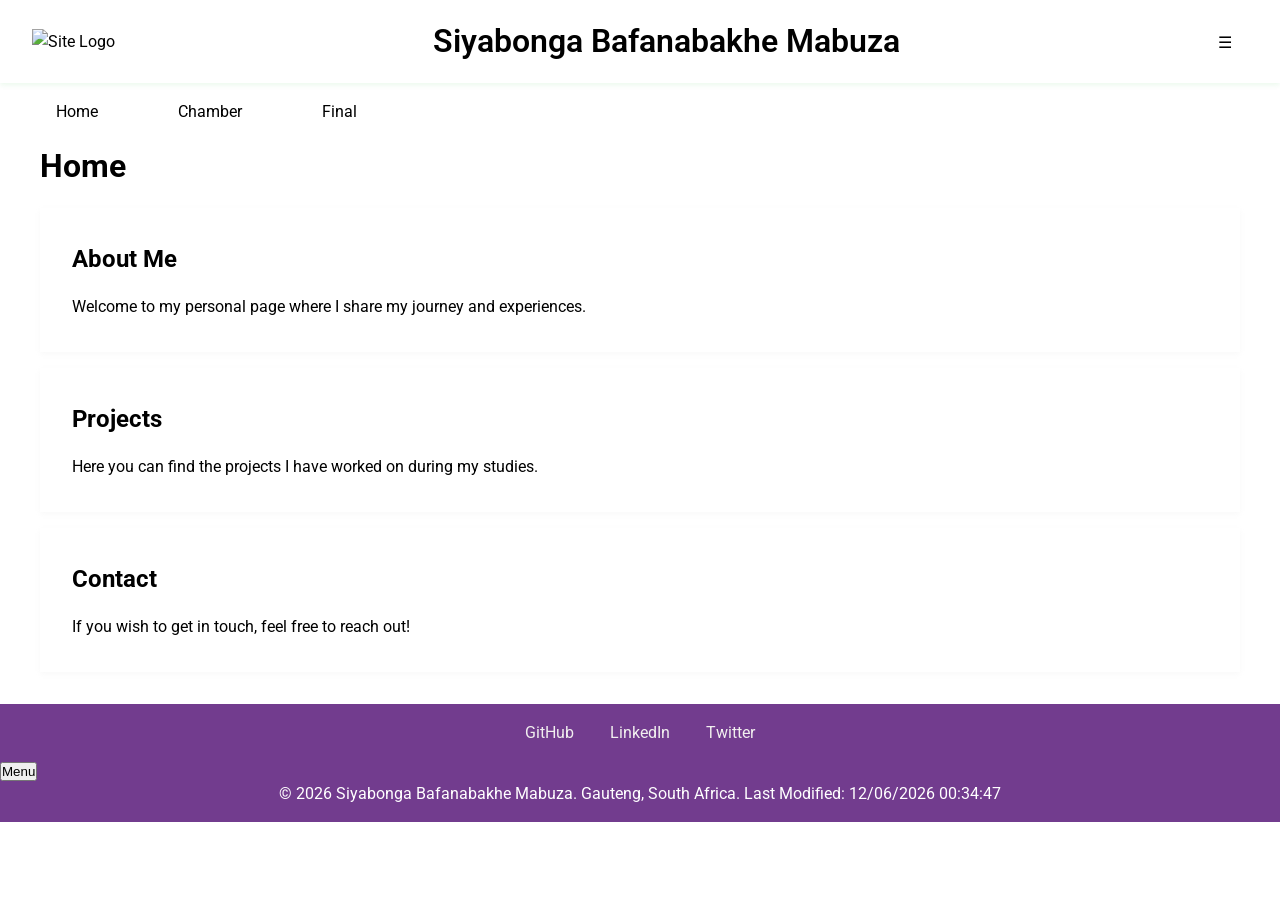
==== index.html @ 42a16f78 "changes" ====
<!DOCTYPE html>
<html lang="en">
<head>
    <meta charset="UTF-8">
    <meta name="viewport" content="width=device-width, initial-scale=1.0">
    <meta name="description" content="This is the personal website of Siyabonga Bafanabakhe Mabuza showcasing projects and experiences.">
    <meta name="author" content="Siyabonga Bafanabakhe Mabuza">
    <title>Home - Siyabonga Bafanabakhe Mabuza</title>
    <link rel="preconnect" href="https://fonts.googleapis.com">
    <link rel="preconnect" href="https://fonts.gstatic.com" crossorigin>
    <link rel="stylesheet" href="https://fonts.googleapis.com/css2?family=Roboto:wght@400;700&display=swap">
    <link rel="stylesheet" href="styles/small.css">
    <link rel="stylesheet" href="styles/larger.css">
    <script src="scripts/small.js" defer></script>
    <script src="scripts/larger.js" defer></script>
</head>
<body>
    <header>
    <div class="logo">
        <img src="logo.svg" alt="Site Logo"> 
    </div>
    <span class="name">Siyabonga Bafanabakhe Mabuza</span>
    <div class="hamburger-icon" onclick="toggleMenu()">&#9776;</div> 
</header>
<nav class="navbar">
    <ul>
        <li><a href="#home">Home</a></li>
        <li><a href="https://www.chamberofcommerce.com/">Chamber</a></li> 
        <li><a href="#final">Final</a></li>
    </ul>
</nav>
    <main>
    <h1>Home</h1>
    
    <section id="about">
        <h2>About Me</h2>
        <p>Welcome to my personal page where I share my journey and experiences.</p>
    </section>
    
    <section id="projects">
        <h2>Projects</h2>
        <p>Here you can find the projects I have worked on during my studies.</p>
    </section>
    
    <section id="contact">
        <h2>Contact</h2>
        <p>If you wish to get in touch, feel free to reach out!</p>
    </section>
</main>
    <footer>
    <div class="social-links">
        <a href="https://https://github.com/siyabongamabuza25469/wdd231" target="_blank" rel="noopener">GitHub</a>  
        <a href="https://www.linkedin.com/in/yourprofile/" target="_blank" rel="noopener">LinkedIn</a>  
        <a href="https://twitter.com/yourusername" target="_blank" rel="noopener">Twitter</a>
        </div>
        
        <div class="footer-content">    
            <div class="container">        
            <nav class="navbar" id="footerNav">           
            <!-- Navigation links can be added here -->
            </nav>        
            <nav class="navbar">            
            <button id="menu-toggle-btn" aria-label="Toggle Menu">Menu</button>            
            <!-- Your menu items can be added here -->        
            </nav>        
            <p>&copy; <span id="currentyear"></span> Siyabonga Bafanabakhe Mabuza. Gauteng, South Africa.             
            <span id="lastmodified"></span>        
            </p>    
            </div>
        </div>
    </footer>
    </body>
</html>
---- styles/small.css ----
root {
  /* Updated primary color for better contrast */
  --primary-color: #005eb8; 
  --white: #ffffff;
  --nav-text-color: #f0f0f0; /* Changed to a lighter gray for better contrast */
  --navbar-background-color: #004d40; /* A darker green for better contrast */
}

* {
    margin: 0;
    padding: 0;
    box-sizing: border-box;
}

body { 
    font-family: 'Segoe UI', Roboto, Arial, sans-serif; 
    line-height: 1.6; 
    color: var(--navbar-background-color); /* Black text */
    background-color:var(--white);
    padding: var(--container-padding); 
    -webkit-font-smoothing: antialiased; 
}

header { display: flex; 
    align-items: center; 
    justify-content: space-between; 
    padding: 1rem 2rem; 
    background-color: var(--white); 
    color:var(--primary-color);
    box-shadow: 0 2px 5px rgba(61, 196, 81, 0.1); 
}

.logo img {
  max-width: 150px;
  height: auto;
  display: block;
}

.name { 
    font-size: clamp(1.2rem, 2vw, 1.8rem); 
    font-weight: 600;
}

 .hamburger-icon { 
    display: flex; 
    flex-direction: column; 
    justify-content: space-around; 
    width: 30px; 
    height: 24px; 
    background: transparent; 
    border: none; 
    cursor: pointer; 
    z-index: 10; 
}

.hamburger-icon span { 
    width: 100%; height: 3px; 
    background-color: var(--white); 
    border-radius: 10px; 
    transition: all var(--transition-speed) ease-in-out;
}

.menu-icon {
    font-size: 2rem;
    cursor: pointer;
}

nav.navbar { 
    background-color: var(--navbar-background-color) !important; /* Use the updated dark green */ 
}

.navbar.active { 
    display: block;
}

.navbar ul { 
    list-style: none; 
    padding: 1rem; 
}

.navbar li { 
    margin: 0.5rem 0;
}

.navbar a { 
    color: var(--nav-text-color); /* Use the updated nav text color */ 
    text-decoration: none; 
    padding: 0.5rem; 
}

main {
    margin-top: 2rem;
}

section { 
    background: white; 
    padding: 1rem; 
    margin-bottom: 1rem; 
    box-shadow: 0 2px 5px rgba(199, 194, 194, 0.1); 
}

h1, h2 { 
    margin-bottom: 
    1rem; 
}

footer { 
    text-align: center; 
    margin-top: 2rem; 
    background-color: #723c8e; 
    color: white; 
    padding: 1rem 0;  
}

.social-links { 
    margin-bottom: 1rem; 
}

.social-links a { 
    margin: 0 1rem; 
    color: rgb(241, 239, 239); 
    text-decoration: none; 
}

@media (max-width: 768px) { 
    .navbar ul { padding: 0; } 
}

#currentYear { 
    font-weight: bold; /* Bold year in footer */ 
}
---- styles/larger.css ----
/* Media Queries for larger screens */
@media (min-width: 769px) {
    header {
        justify-content: space-between;
    }

    .navbar { 
        display: flex; 
    }

    .navbar ul {
    display: flex; /* Use flex for horizontal layout */
}

.navbar li { 
    margin: 0 2rem; 
}

main {
    max-width: 1200px; 
    margin: auto; /* Center main content */
}

section { 
    padding: 2rem; 
}

.logo img {
    max-width: 200px; /* Larger logo for bigger screens */
}

.name { font-size: 2rem;  
} }
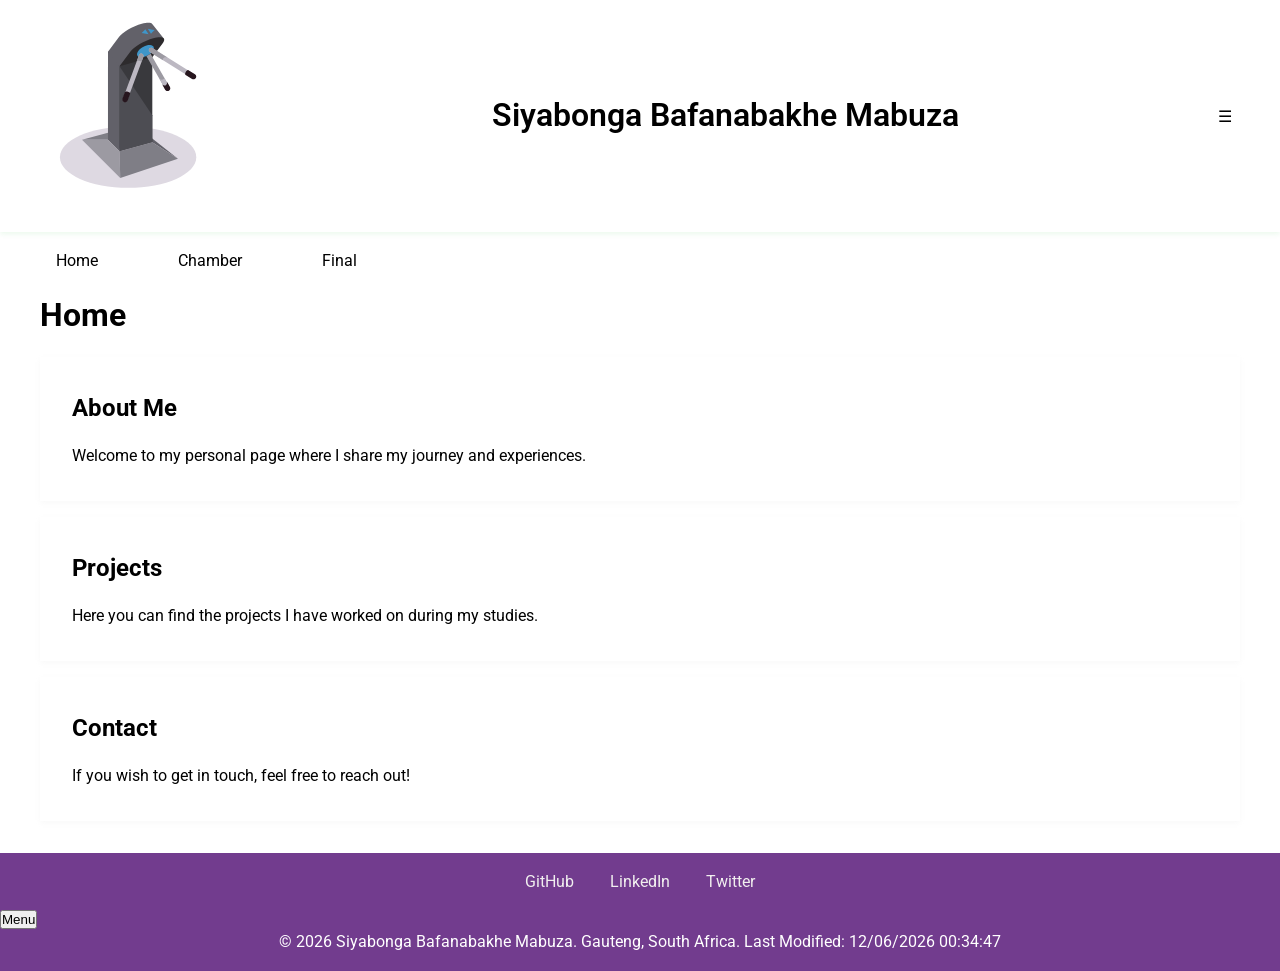
==== commit 781895a9: "changes" ====
--- a/index.html
+++ b/index.html
@@ -17,7 +17,7 @@
 <body>
     <header>
     <div class="logo">
-        <img src="logo.svg" alt="Site Logo"> 
+        <img src="images/turnstile-device.svg" alt="Site Logo"> 
     </div>
     <span class="name">Siyabonga Bafanabakhe Mabuza</span>
     <div class="hamburger-icon" onclick="toggleMenu()">&#9776;</div> 
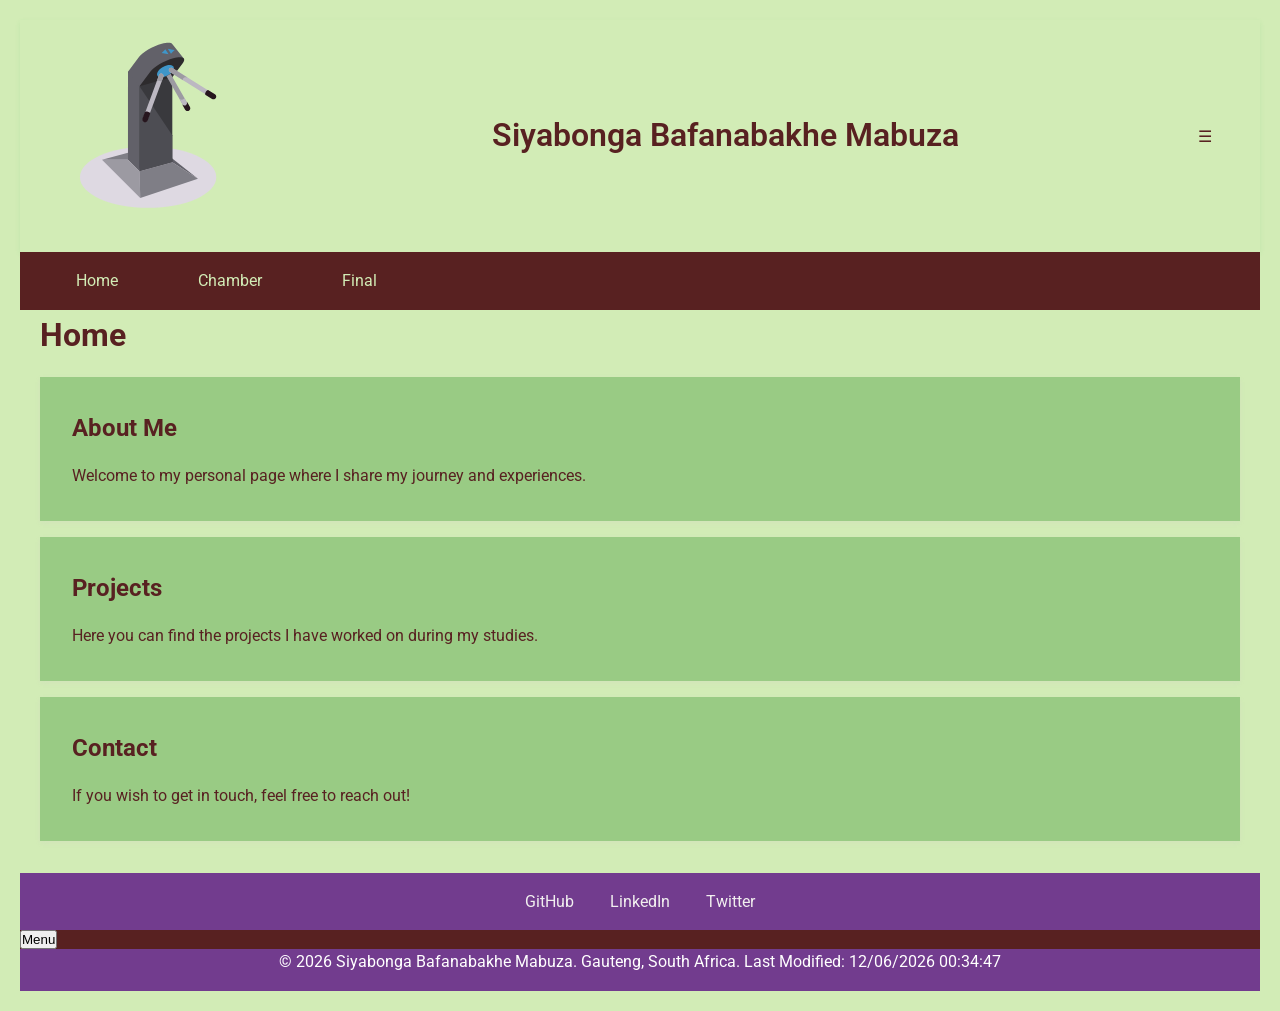
==== commit 93a68f83: "changes" ====
--- a/index.html
+++ b/index.html
@@ -49,7 +49,7 @@
 </main>
     <footer>
     <div class="social-links">
-        <a href="https://https://github.com/siyabongamabuza25469/wdd231" target="_blank" rel="noopener">GitHub</a>  
+        <a href="https://https://github.com/https://siyabongamabuza25469.github.io/wdd231/" target="_blank" rel="noopener">GitHub</a>  
         <a href="https://www.linkedin.com/in/yourprofile/" target="_blank" rel="noopener">LinkedIn</a>  
         <a href="https://twitter.com/yourusername" target="_blank" rel="noopener">Twitter</a>
         </div>
--- a/styles/small.css
+++ b/styles/small.css
@@ -1,9 +1,7 @@
-root {
-  /* Updated primary color for better contrast */
-  --primary-color: #005eb8; 
-  --white: #ffffff;
-  --nav-text-color: #f0f0f0; /* Changed to a lighter gray for better contrast */
-  --navbar-background-color: #004d40; /* A darker green for better contrast */
+:root {
+    --navbar-background-color: #d2ecb6; 
+    --white: #582121;                  
+    --container-padding: 20px;         
 }
 
 * {
@@ -15,8 +13,8 @@
 body { 
     font-family: 'Segoe UI', Roboto, Arial, sans-serif; 
     line-height: 1.6; 
-    color: var(--navbar-background-color); /* Black text */
-    background-color:var(--white);
+    color: var(--white); 
+    background-color: var(--navbar-background-color); 
     padding: var(--container-padding); 
     -webkit-font-smoothing: antialiased; 
 }
@@ -25,8 +23,8 @@
     align-items: center; 
     justify-content: space-between; 
     padding: 1rem 2rem; 
-    background-color: var(--white); 
-    color:var(--primary-color);
+    background-color: var(--primary-color); 
+    color:var(--white);
     box-shadow: 0 2px 5px rgba(61, 196, 81, 0.1); 
 }
 
@@ -66,7 +64,7 @@
 }
 
 nav.navbar { 
-    background-color: var(--navbar-background-color) !important; /* Use the updated dark green */ 
+    background-color: var(--white) !important; /* Use the updated dark green */ 
 }
 
 .navbar.active { 
@@ -83,7 +81,7 @@
 }
 
 .navbar a { 
-    color: var(--nav-text-color); /* Use the updated nav text color */ 
+    color: var(--navbar-background-color); /* Use the updated nav text color */ 
     text-decoration: none; 
     padding: 0.5rem; 
 }
@@ -93,10 +91,10 @@
 }
 
 section { 
-    background: white; 
+    background: rgb(153, 203, 132); 
     padding: 1rem; 
     margin-bottom: 1rem; 
-    box-shadow: 0 2px 5px rgba(199, 194, 194, 0.1); 
+    box-shadow: 0 2px 5px rgba(202, 155, 226, 0.1); 
 }
 
 h1, h2 { 
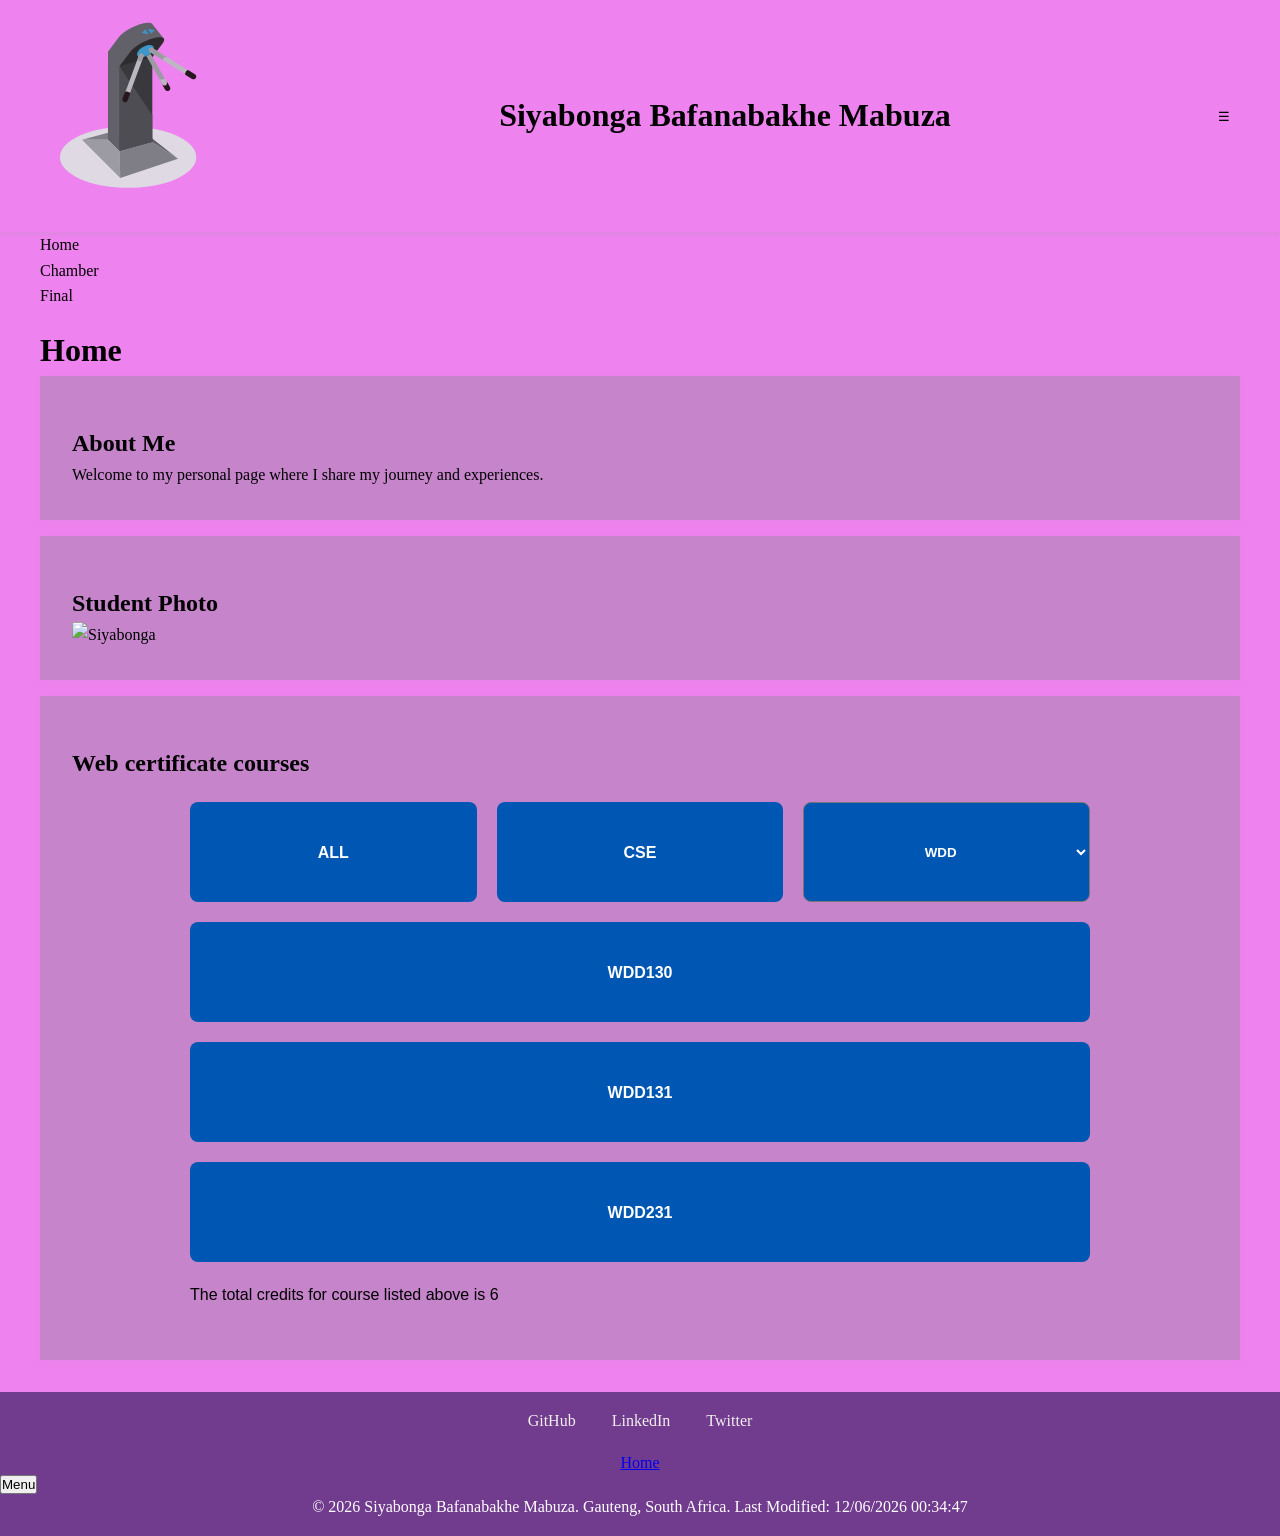
==== commit f5a1ece1: "changes" ====
--- a/index.html
+++ b/index.html
@@ -1,14 +1,21 @@
 <!DOCTYPE html>
-<html lang="en">
+<html lang="en-ZA">
 <head>
     <meta charset="UTF-8">
     <meta name="viewport" content="width=device-width, initial-scale=1.0">
-    <meta name="description" content="This is the personal website of Siyabonga Bafanabakhe Mabuza showcasing projects and experiences.">
+    <meta http-equiv="X-UA-Compatible" content="ie=edge">
+    <meta name="description" content="Professional portfolio of Siyabonga Bafanabakhe Mabuza, showcasing innovative software projects and professional experience.">
     <meta name="author" content="Siyabonga Bafanabakhe Mabuza">
-    <title>Home - Siyabonga Bafanabakhe Mabuza</title>
+    <meta name="robots" content="index, follow">
+    
+    <title>Siyabonga Bafanabakhe Mabuza | Portfolio</title>
+
     <link rel="preconnect" href="https://fonts.googleapis.com">
     <link rel="preconnect" href="https://fonts.gstatic.com" crossorigin>
-    <link rel="stylesheet" href="https://fonts.googleapis.com/css2?family=Roboto:wght@400;700&display=swap">
+    <link rel="dns-prefetch" href="https://fonts.googleapis.com">
+
+    
+    <link href="https://fonts.googleapis.com/css2?family=Roboto:wght@400;700&display=swap" rel="stylesheet">
     <link rel="stylesheet" href="styles/small.css">
     <link rel="stylesheet" href="styles/larger.css">
     <script src="scripts/small.js" defer></script>
@@ -16,12 +23,14 @@
 </head>
 <body>
     <header>
-    <div class="logo">
-        <img src="images/turnstile-device.svg" alt="Site Logo"> 
-    </div>
-    <span class="name">Siyabonga Bafanabakhe Mabuza</span>
-    <div class="hamburger-icon" onclick="toggleMenu()">&#9776;</div> 
-</header>
+        <div class="logo">
+            <img src="images/turnstile-device.svg" alt="Siyabonga Bafanabakhe Mabuza Logo">
+        </div>
+        <span class="name">Siyabonga Bafanabakhe Mabuza</span>
+        <button class="hamburger-icon" id="menu-toggle" aria-label="Toggle navigation">
+            &#9776;
+        </button>
+    </header>
 <nav class="navbar">
     <ul>
         <li><a href="#home">Home</a></li>
@@ -36,15 +45,31 @@
         <h2>About Me</h2>
         <p>Welcome to my personal page where I share my journey and experiences.</p>
     </section>
+
+    <section id="student">
+        <h2>Student Photo</h2>
+        <img src="images/student_profile.svg" alt="Siyabonga">
+    </section>
     
     <section id="projects">
-        <h2>Projects</h2>
-        <p>Here you can find the projects I have worked on during my studies.</p>
-    </section>
-    
-    <section id="contact">
-        <h2>Contact</h2>
-        <p>If you wish to get in touch, feel free to reach out!</p>
+        <h2>Web certificate courses</h2>
+        <div class="my-courses">
+        <a href="https://github.com/siyabongamabuza25469?tab=repositories" class="course-box">ALL</a>
+        <a href="https://github.com/siyabongamabuza25469/cse210siya" class="course-box">CSE</a>
+        <select class="course-box" onchange="if (this.value) window.location.href=this.value;">
+    <option value="" selected disabled>WDD</option>
+    <option value="https://github.com/siyabongamabuza25469/wdd130">WDD130</option>
+    <option value="https://github.com/siyabongamabuza25469/wdd131">WDD131</option>
+    <option value="https://github.com/siyabongamabuza25469/wdd231">WDD231</option>
+</select>
+
+        </div>
+        <div class="course-links">
+        <a href="https://github.com/siyabongamabuza25469/wdd130" class="course-box">WDD130</a>
+        <a href="https://github.com/siyabongamabuza25469/wdd131" class="course-box">WDD131</a>
+        <a href="https://github.com/siyabongamabuza25469/wdd231" class="course-box">WDD231</a>
+        <p>The total credits for course listed above is 6</p>
+        </div>
     </section>
 </main>
     <footer>
@@ -55,19 +80,23 @@
         </div>
         
         <div class="footer-content">    
-            <div class="container">        
-            <nav class="navbar" id="footerNav">           
-            <!-- Navigation links can be added here -->
-            </nav>        
-            <nav class="navbar">            
-            <button id="menu-toggle-btn" aria-label="Toggle Menu">Menu</button>            
-            <!-- Your menu items can be added here -->        
-            </nav>        
-            <p>&copy; <span id="currentyear"></span> Siyabonga Bafanabakhe Mabuza. Gauteng, South Africa.             
-            <span id="lastmodified"></span>        
-            </p>    
-            </div>
-        </div>
+    <div class="container">        
+        
+        <nav aria-label="Breadcrumb" class="breadcrumb">
+            <ol id="breadcrumb-list">
+                <li><a href="/">Home</a></li>
+                
+            </ol>
+        </nav>
+        <nav class="navbar">            
+        <button id="menu-toggle-btn" aria-label="Toggle Menu" aria-expanded="false">Menu</button>                    
+    </nav>        
+    
+    <p>&copy; <span id="currentyear"></span> Siyabonga Bafanabakhe Mabuza. Gauteng, South Africa.             
+        <span id="lastmodified"></span>        
+    </p>    
+    </div>
+    </div>
     </footer>
     </body>
 </html>
--- a/styles/small.css
+++ b/styles/small.css
@@ -1,8 +1,7 @@
 :root {
-    --navbar-background-color: #d2ecb6; 
-    --white: #582121;                  
-    --container-padding: 20px;         
-}
+        --primary-font: 'Roboto', sans-serif;
+        background-color: violet
+    }        
 
 * {
     margin: 0;
@@ -11,7 +10,6 @@
 }
 
 body { 
-    font-family: 'Segoe UI', Roboto, Arial, sans-serif; 
     line-height: 1.6; 
     color: var(--white); 
     background-color: var(--navbar-background-color); 
@@ -64,24 +62,27 @@
 }
 
 nav.navbar { 
-    background-color: var(--white) !important; /* Use the updated dark green */ 
+    background-color: var(--white) !important;
 }
 
 .navbar.active { 
     display: block;
 }
 
-.navbar ul { 
-    list-style: none; 
-    padding: 1rem; 
+.navbar ul {
+    display: flex;
+    flex-direction: column;
+    list-style-type: none; /* Removes bullet points */
+    padding: 0;
+    margin: 0;
 }
 
-.navbar li { 
-    margin: 0.5rem 0;
+.navbar li {
+    margin-bottom: 10px; /* Adds spacing between the vertical items */
 }
 
 .navbar a { 
-    color: var(--navbar-background-color); /* Use the updated nav text color */ 
+    color: var(--navbar-background-color); 
     text-decoration: none; 
     padding: 0.5rem; 
 }
@@ -91,14 +92,48 @@
 }
 
 section { 
-    background: rgb(153, 203, 132); 
+    background: rgb(198, 132, 203); 
     padding: 1rem; 
     margin-bottom: 1rem; 
     box-shadow: 0 2px 5px rgba(202, 155, 226, 0.1); 
 }
 
+.my-courses {
+            display: grid;
+            grid-template-columns: repeat(3, 1fr);
+            gap: 20px;
+            max-width: 900px;
+            margin: 20px auto;
+            font-family: Arial, sans-serif;
+        }
+
+        .course-links {
+            display: grid;
+            grid-template-columns: auto;
+            gap: 20px;
+            max-width: 900px;
+            margin: 20px auto;
+            font-family: Arial, sans-serif;
+        }
+        .course-box {
+            display: flex;
+            align-items: center;
+            justify-content: center;
+            height: 100px;
+            background-color: #0056b3;
+            color: white;
+            text-decoration: none;
+            font-weight: bold;
+            border-radius: 8px;
+            transition: background-color 0.3s ease;
+            text-align: center;
+        }
+        .course-box:hover {
+            background-color: #003d80;
+        }
+
 h1, h2 { 
-    margin-bottom: 
+    margin-top: 
     1rem; 
 }
 
@@ -106,7 +141,8 @@
     text-align: center; 
     margin-top: 2rem; 
     background-color: #723c8e; 
-    color: white; 
+    color: white;
+    list-style-type: none; 
     padding: 1rem 0;  
 }
 
@@ -125,6 +161,6 @@
 }
 
 #currentYear { 
-    font-weight: bold; /* Bold year in footer */ 
+    font-weight: bold; 
 }
 
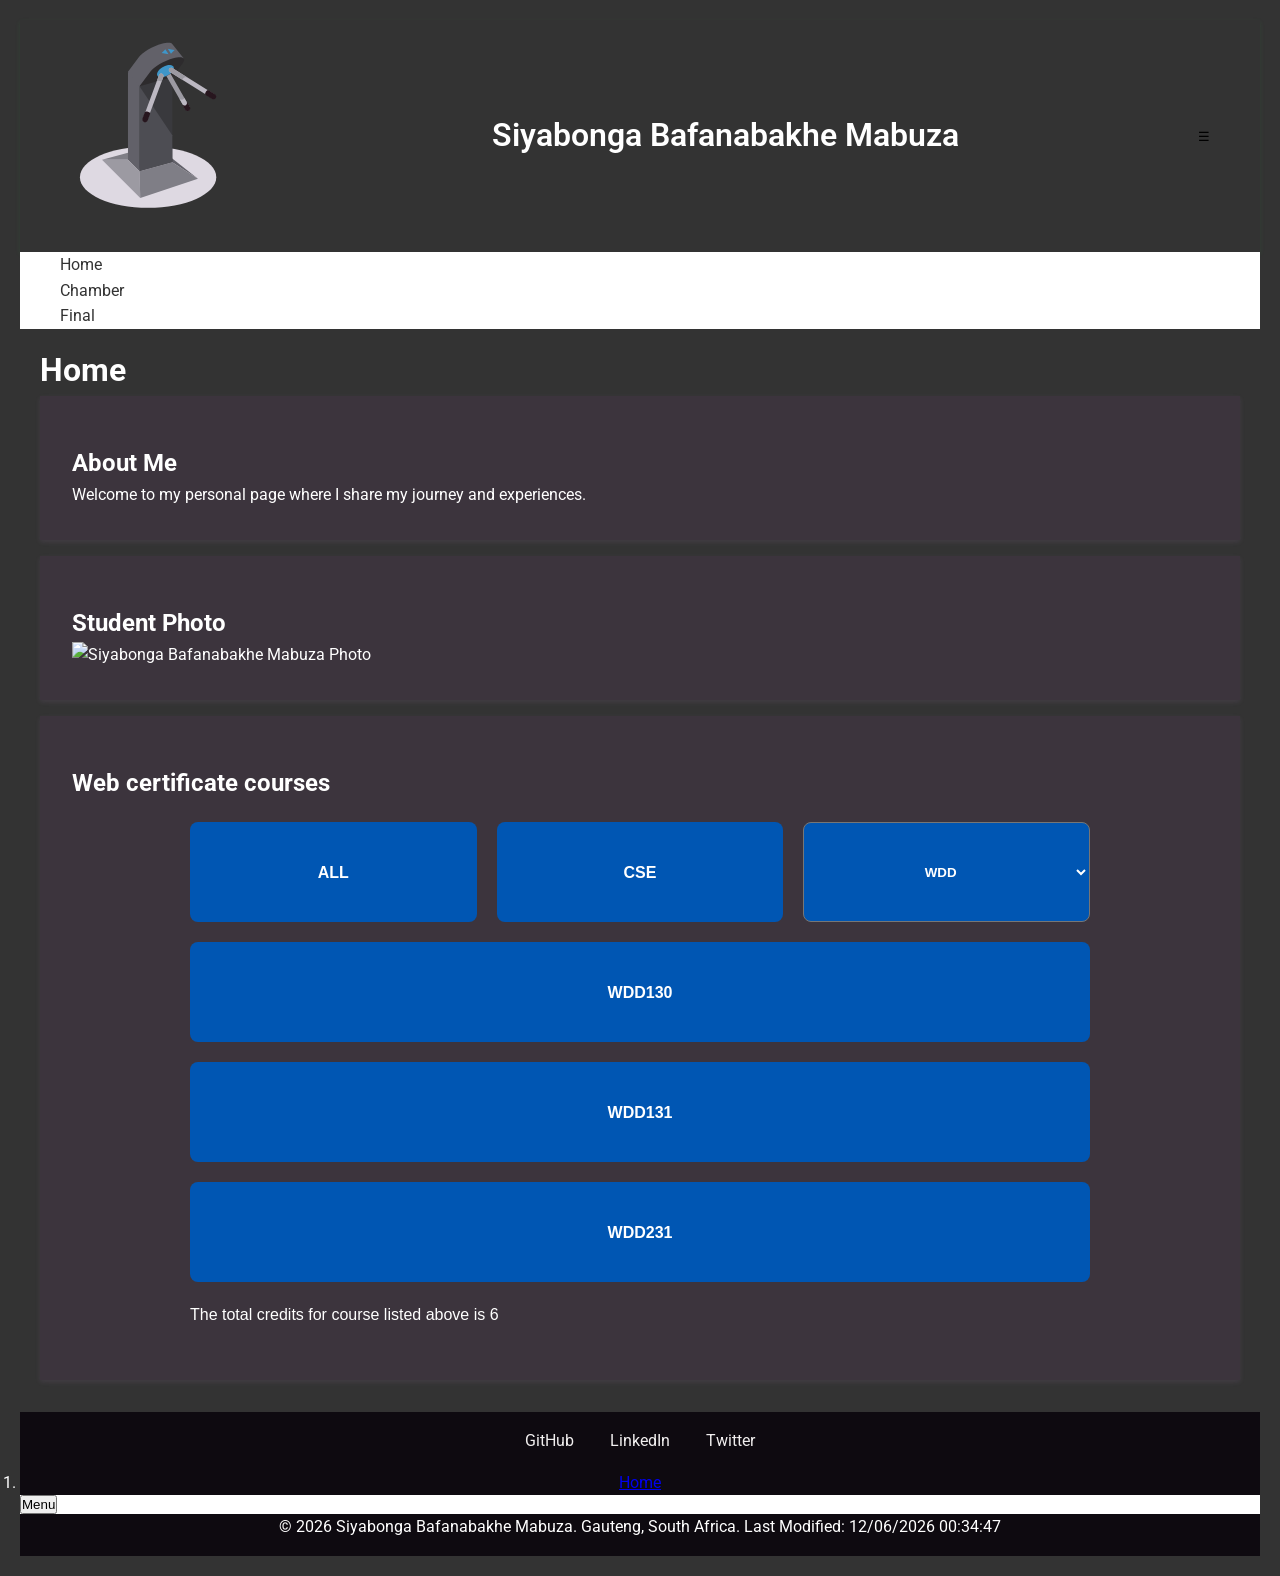
==== commit 6691b946: "changes" ====
--- a/index.html
+++ b/index.html
@@ -23,13 +23,14 @@
 </head>
 <body>
     <header>
-        <div class="logo">
-            <img src="images/turnstile-device.svg" alt="Siyabonga Bafanabakhe Mabuza Logo">
-        </div>
-        <span class="name">Siyabonga Bafanabakhe Mabuza</span>
-        <button class="hamburger-icon" id="menu-toggle" aria-label="Toggle navigation">
-            &#9776;
-        </button>
+    <div class="logo">
+        <img src="images/turnstile-device.svg" alt="Siyabonga Bafanabakhe Mabuza Logo">
+    </div>
+    <span class="name">Siyabonga Bafanabakhe Mabuza</span>
+    
+    <button class="hamburger-icon" id="menu-toggle" aria-label="Toggle navigation">
+        &#9776;
+    </button>
     </header>
 <nav class="navbar">
     <ul>
@@ -48,7 +49,7 @@
 
     <section id="student">
         <h2>Student Photo</h2>
-        <img src="images/student_profile.svg" alt="Siyabonga">
+        <img src="images/student_profile.svg" alt="Siyabonga Bafanabakhe Mabuza Photo">
     </section>
     
     <section id="projects">
--- a/styles/small.css
+++ b/styles/small.css
@@ -1,7 +1,9 @@
 :root {
-        --primary-font: 'Roboto', sans-serif;
-        background-color: violet
-    }        
+    --white: #ffffff;
+    --navbar-background-color: #333333;
+    --container-padding: 20px;
+    --main-font: 'Roboto', sans-serif;
+}       
 
 * {
     margin: 0;
@@ -10,14 +12,17 @@
 }
 
 body { 
+    font-family: var(--main-font); 
     line-height: 1.6; 
     color: var(--white); 
     background-color: var(--navbar-background-color); 
-    padding: var(--container-padding); 
+    padding: var(--container-padding); /* Vendor extension for font smoothing */ 
     -webkit-font-smoothing: antialiased; 
+    -moz-osx-font-smoothing: grayscale; 
 }
 
-header { display: flex; 
+header { 
+    display: flex; 
     align-items: center; 
     justify-content: space-between; 
     padding: 1rem 2rem; 
@@ -69,6 +74,12 @@
     display: block;
 }
 
+#nav-menu {
+    display: flex;
+    list-style: none;
+    gap: 20px;
+}
+
 .navbar ul {
     display: flex;
     flex-direction: column;
@@ -92,7 +103,7 @@
 }
 
 section { 
-    background: rgb(198, 132, 203); 
+    background: rgb(60, 52, 61); 
     padding: 1rem; 
     margin-bottom: 1rem; 
     box-shadow: 0 2px 5px rgba(202, 155, 226, 0.1); 
@@ -129,7 +140,7 @@
             text-align: center;
         }
         .course-box:hover {
-            background-color: #003d80;
+            background-color: #3c15a8;
         }
 
 h1, h2 { 
@@ -140,7 +151,7 @@
 footer { 
     text-align: center; 
     margin-top: 2rem; 
-    background-color: #723c8e; 
+    background-color: #0e0a10; 
     color: white;
     list-style-type: none; 
     padding: 1rem 0;  
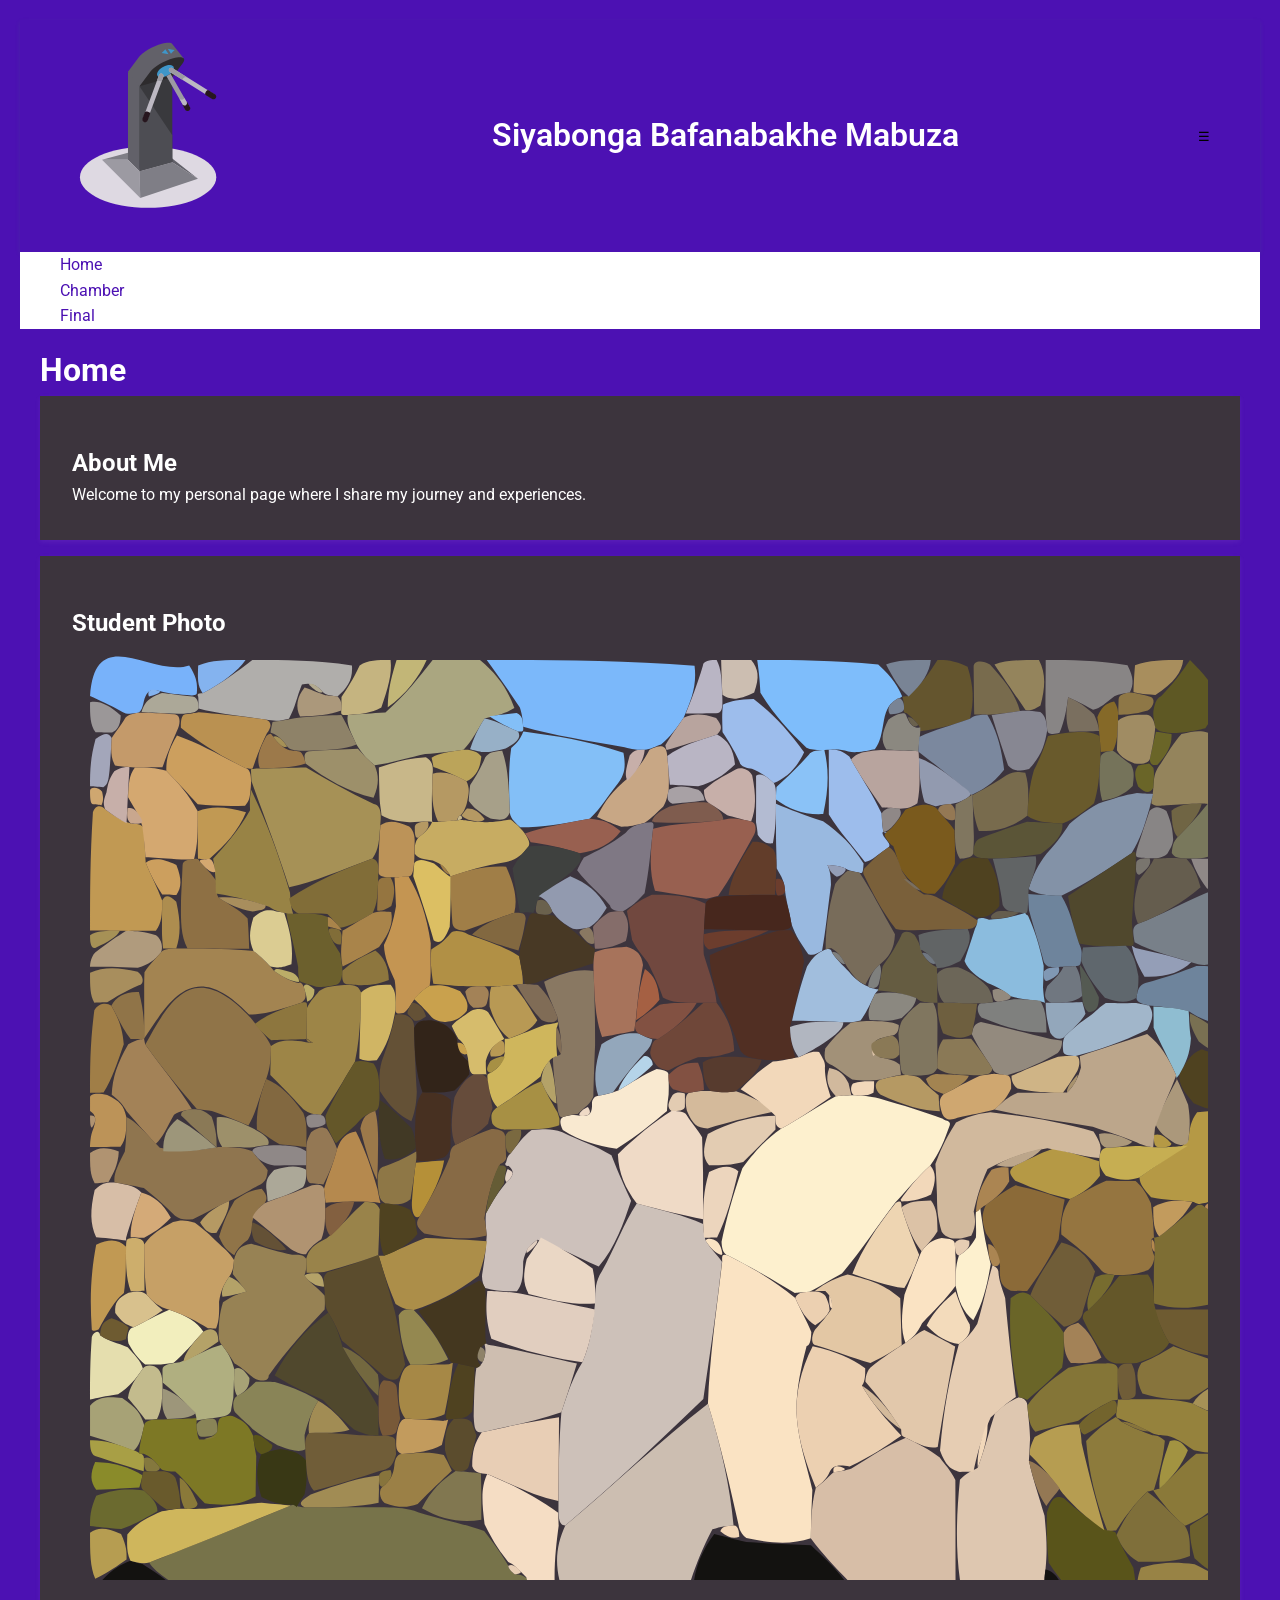
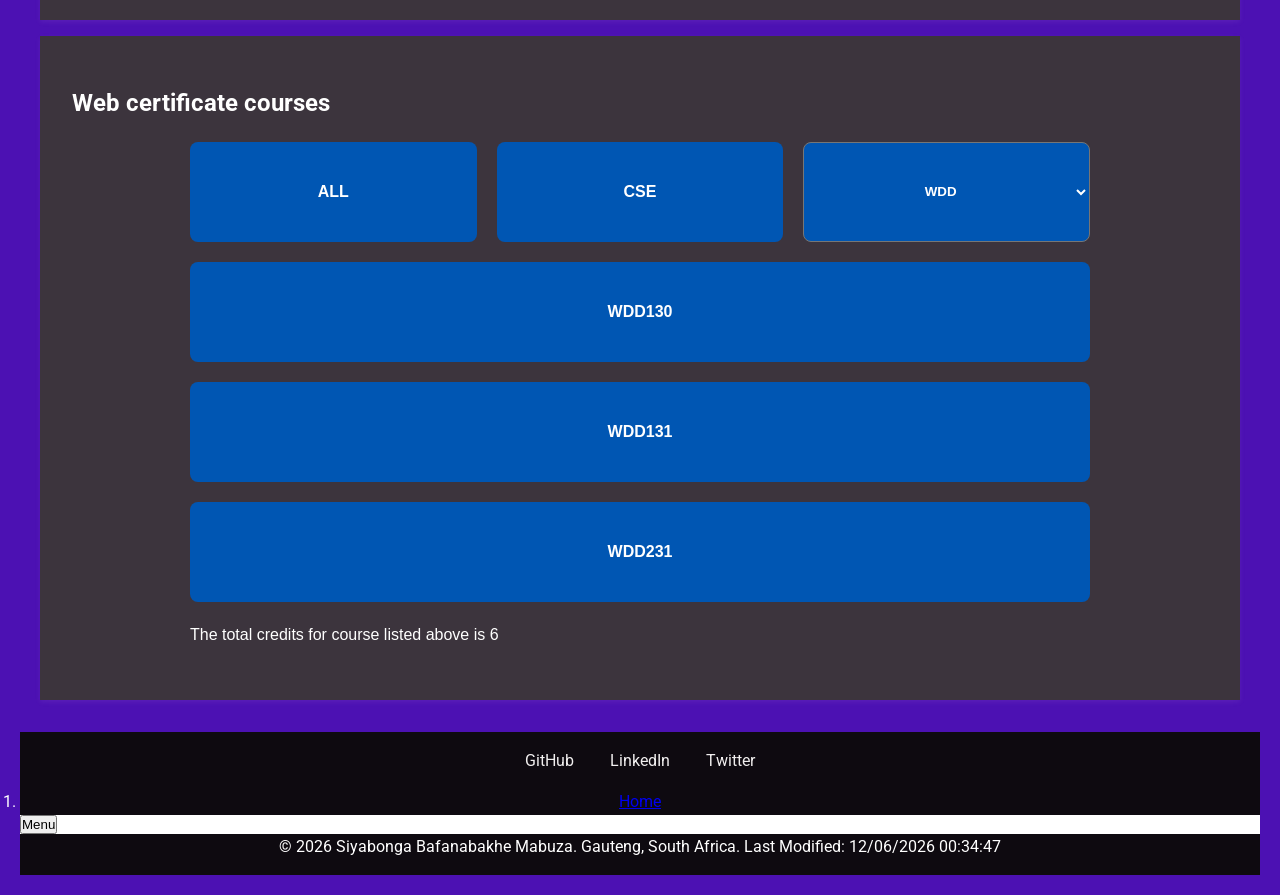
==== commit f35cf12f: "changes" ====
--- a/index.html
+++ b/index.html
@@ -49,7 +49,7 @@
 
     <section id="student">
         <h2>Student Photo</h2>
-        <img src="images/student_profile.svg" alt="Siyabonga Bafanabakhe Mabuza Photo">
+        <img src="images/student_profile.svg" alt="BYU-Idaho Web and Computer Programming Student Photo">
     </section>
     
     <section id="projects">
--- a/styles/small.css
+++ b/styles/small.css
@@ -1,6 +1,6 @@
 :root {
     --white: #ffffff;
-    --navbar-background-color: #333333;
+    --navbar-background-color: #4c11b3;
     --container-padding: 20px;
     --main-font: 'Roboto', sans-serif;
 }       
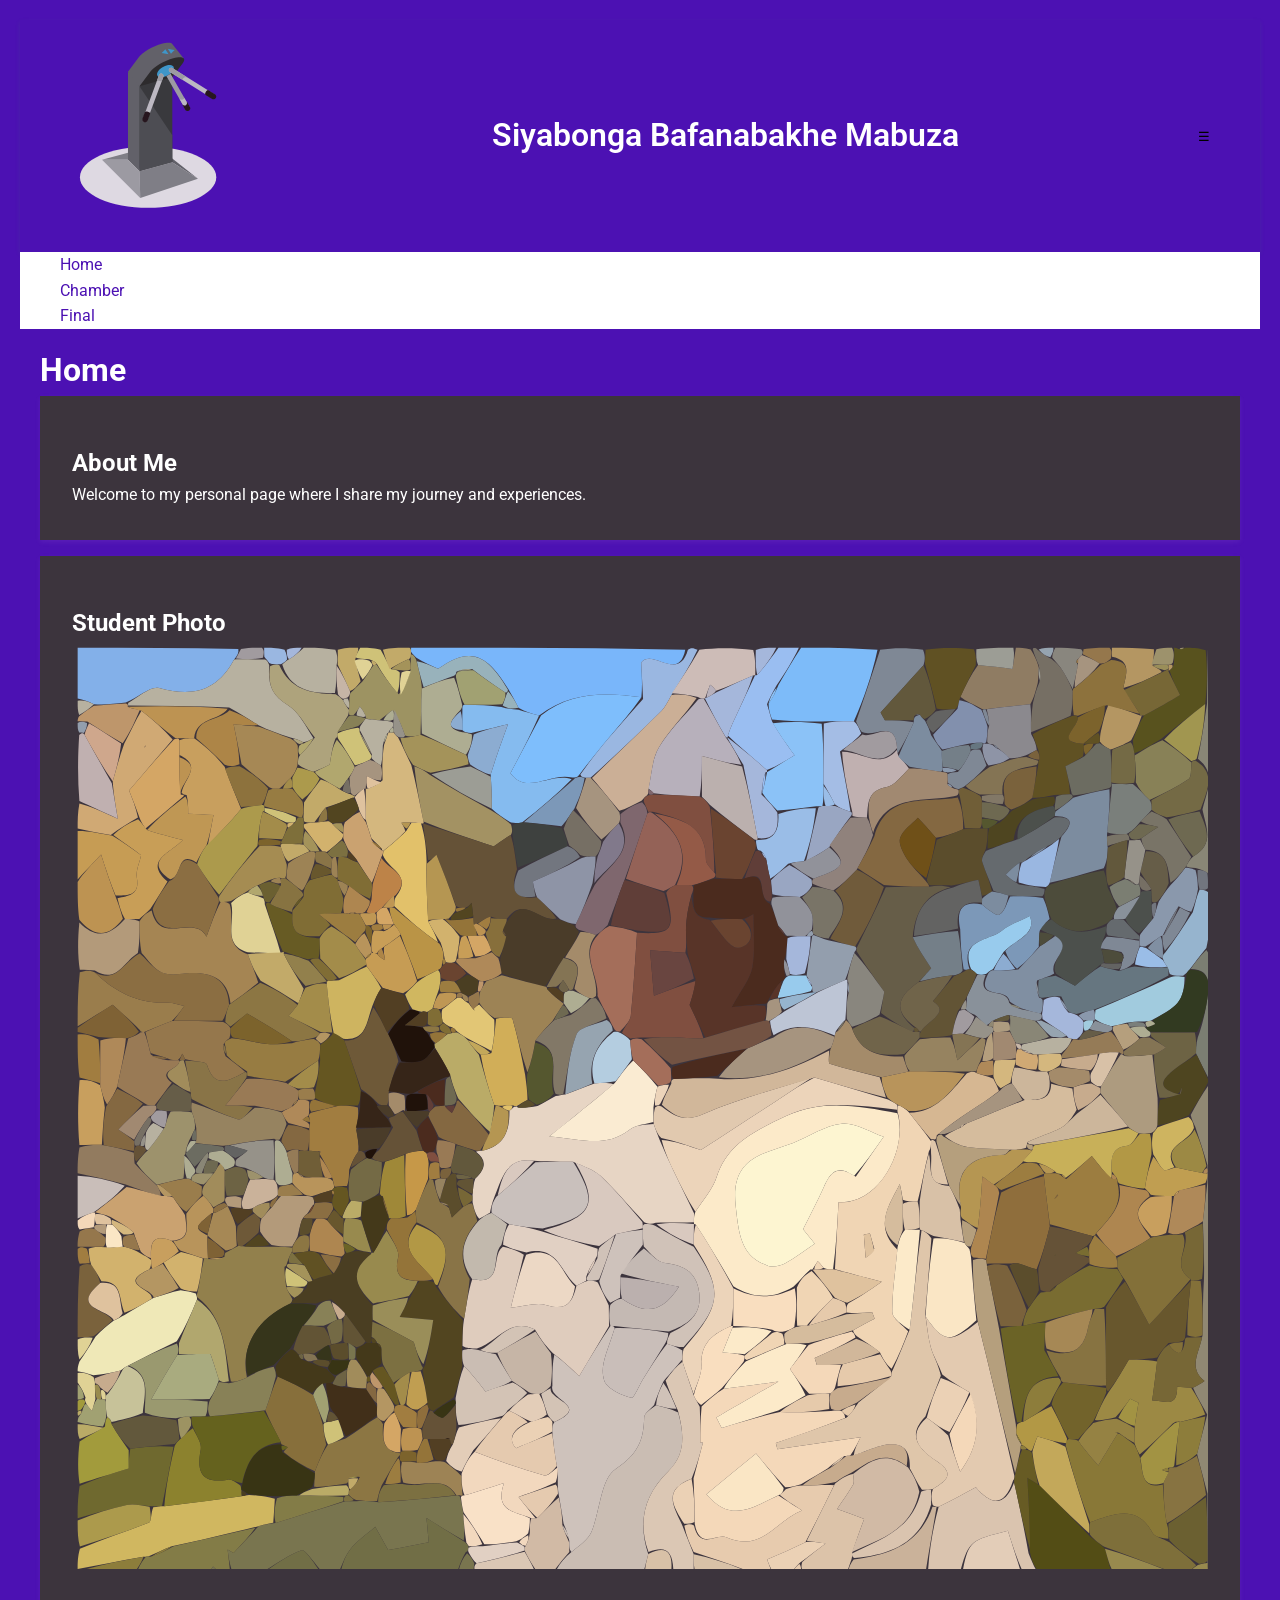
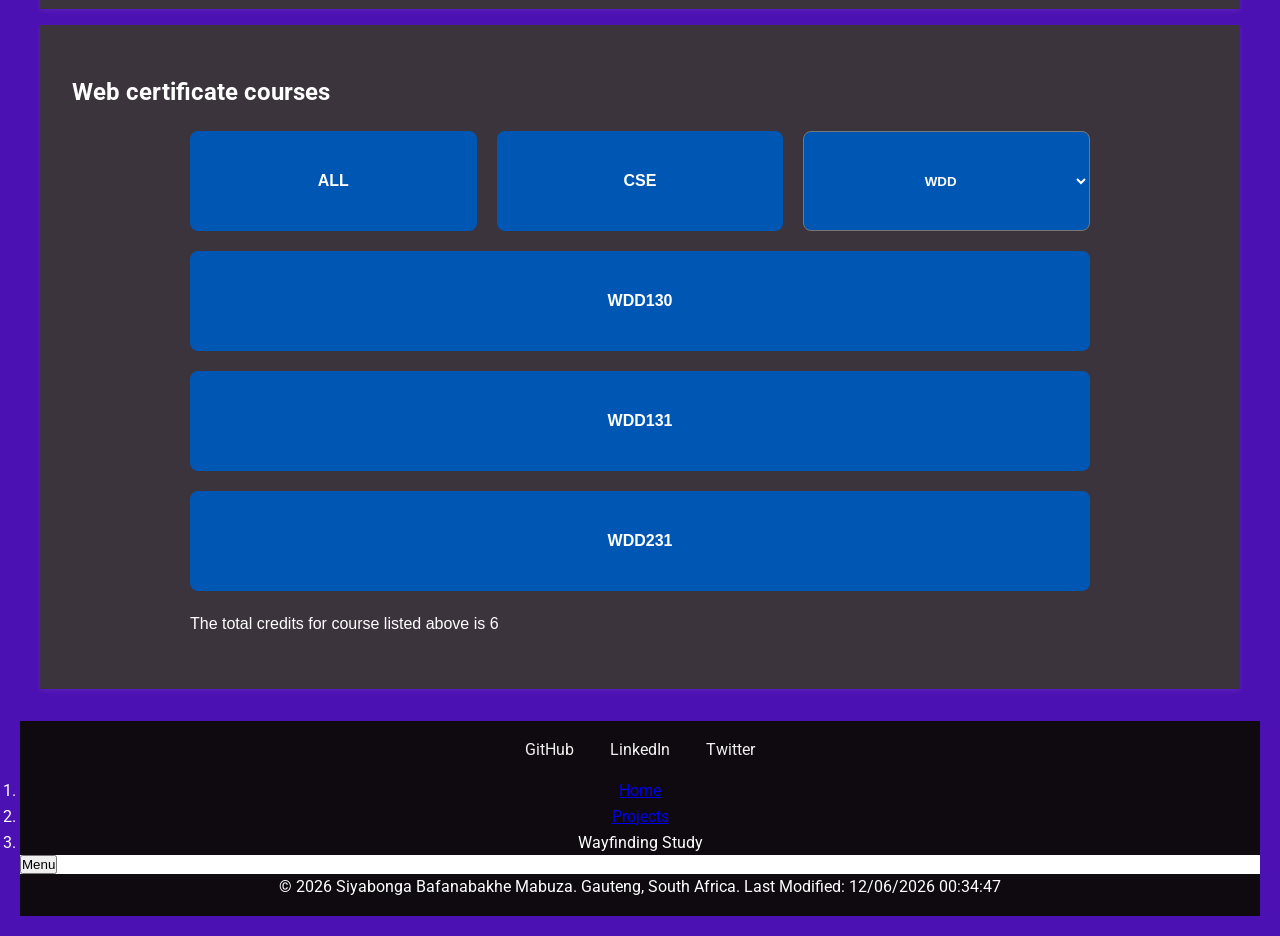
==== commit 1a2f896b: "changes" ====
--- a/index.html
+++ b/index.html
@@ -82,13 +82,14 @@
         
         <div class="footer-content">    
     <div class="container">        
-        
-        <nav aria-label="Breadcrumb" class="breadcrumb">
-            <ol id="breadcrumb-list">
-                <li><a href="/">Home</a></li>
-                
-            </ol>
-        </nav>
+        <!-- Wayfinding: Breadcrumb Navigation -->
+    <nav aria-label="Breadcrumb" class="breadcrumb-container">
+    <ol class="breadcrumb-list">
+    <li><a href="https://siyabongamabuza25469.github.io/wdd231/">Home</a></li>
+    <li><a href="https://github.com/siyabongamabuza25469?tab=repositories">Projects</a></li>
+    <li aria-current="page">Wayfinding Study</li>
+    </ol>
+    </nav>
         <nav class="navbar">            
         <button id="menu-toggle-btn" aria-label="Toggle Menu" aria-expanded="false">Menu</button>                    
     </nav>        
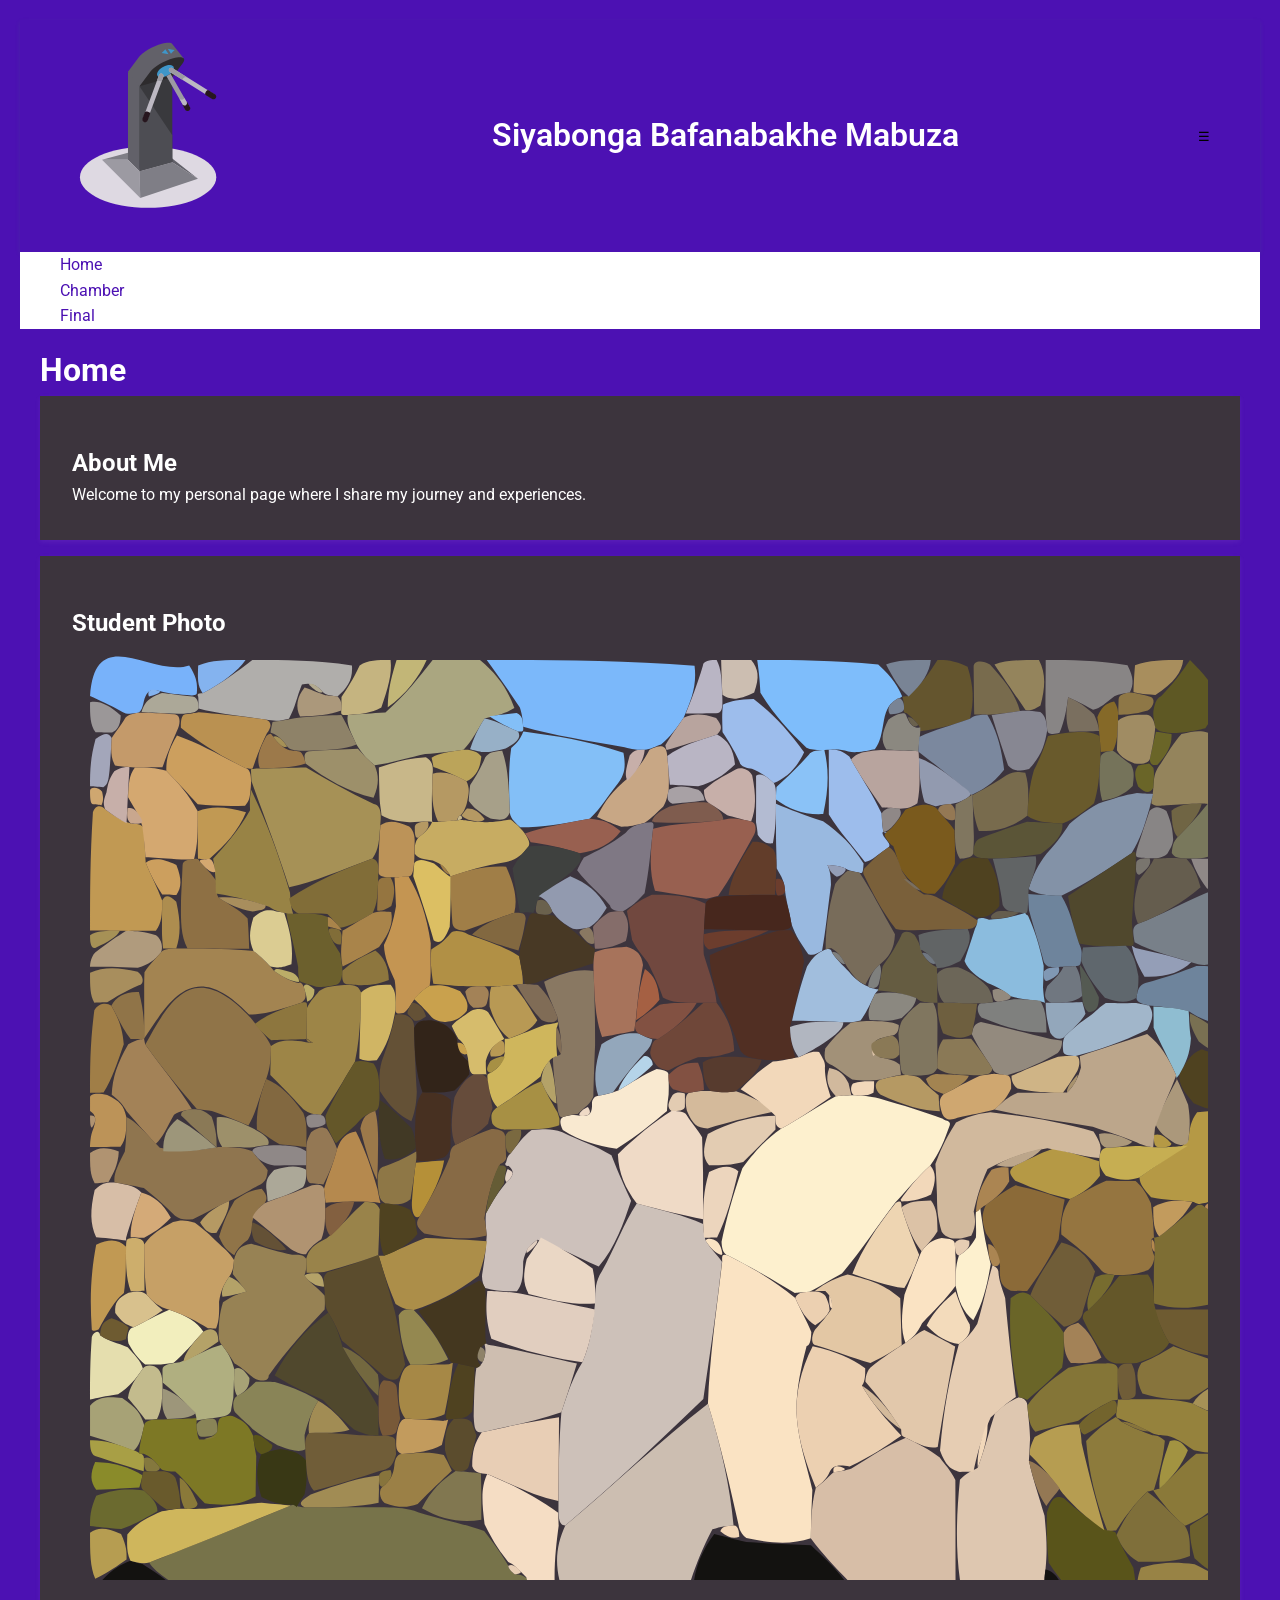
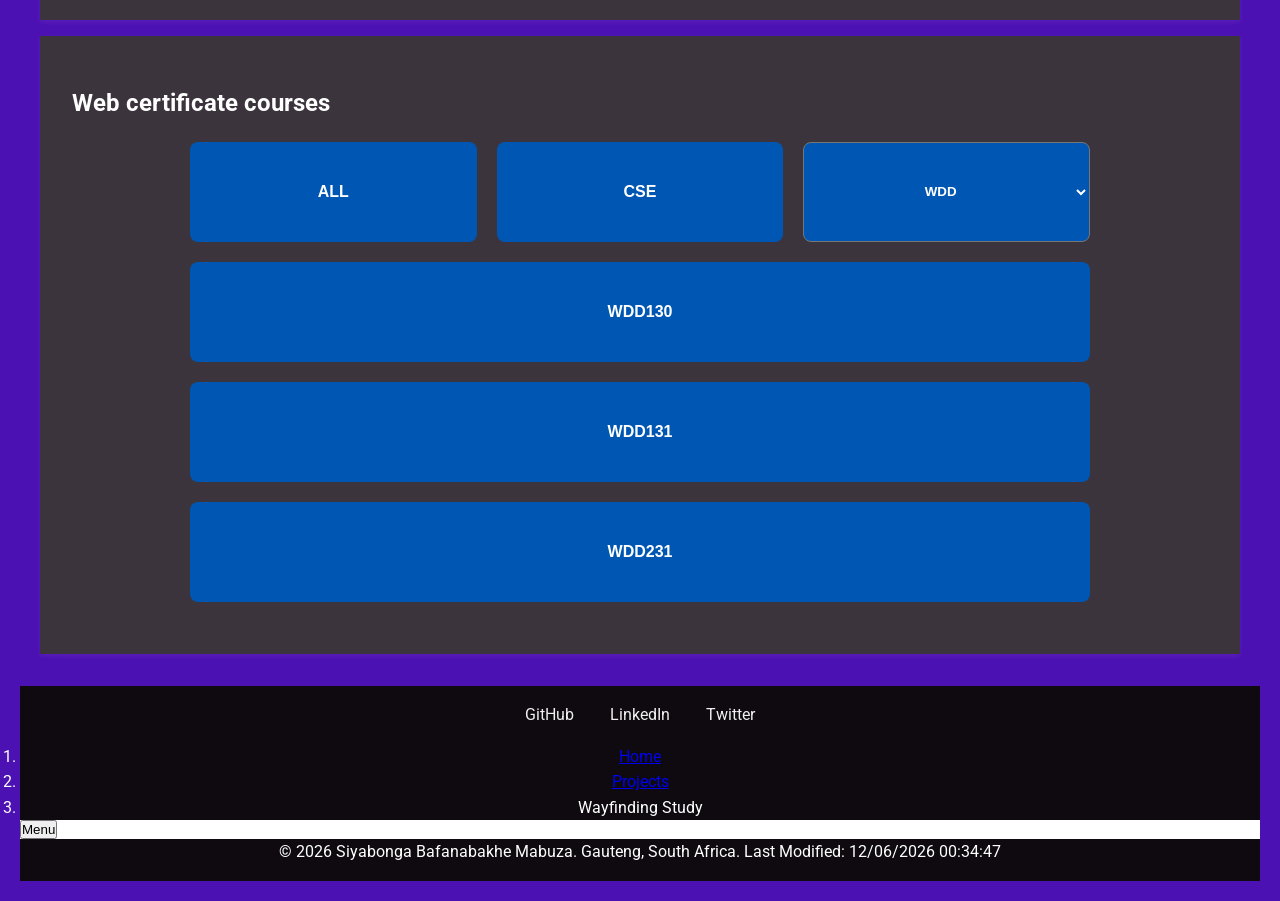
==== commit f64c5315: "change" ====
--- a/index.html
+++ b/index.html
@@ -69,7 +69,6 @@
         <a href="https://github.com/siyabongamabuza25469/wdd130" class="course-box">WDD130</a>
         <a href="https://github.com/siyabongamabuza25469/wdd131" class="course-box">WDD131</a>
         <a href="https://github.com/siyabongamabuza25469/wdd231" class="course-box">WDD231</a>
-        <p>The total credits for course listed above is 6</p>
         </div>
     </section>
 </main>
@@ -82,7 +81,7 @@
         
         <div class="footer-content">    
     <div class="container">        
-        <!-- Wayfinding: Breadcrumb Navigation -->
+        
     <nav aria-label="Breadcrumb" class="breadcrumb-container">
     <ol class="breadcrumb-list">
     <li><a href="https://siyabongamabuza25469.github.io/wdd231/">Home</a></li>
--- a/styles/small.css
+++ b/styles/small.css
@@ -16,7 +16,7 @@
     line-height: 1.6; 
     color: var(--white); 
     background-color: var(--navbar-background-color); 
-    padding: var(--container-padding); /* Vendor extension for font smoothing */ 
+    padding: var(--container-padding);  
     -webkit-font-smoothing: antialiased; 
     -moz-osx-font-smoothing: grayscale; 
 }
@@ -83,13 +83,13 @@
 .navbar ul {
     display: flex;
     flex-direction: column;
-    list-style-type: none; /* Removes bullet points */
+    list-style-type: none; 
     padding: 0;
     margin: 0;
 }
 
 .navbar li {
-    margin-bottom: 10px; /* Adds spacing between the vertical items */
+    margin-bottom: 10px; 
 }
 
 .navbar a { 
--- a/styles/larger.css
+++ b/styles/larger.css
@@ -1,4 +1,3 @@
-/* Media Queries for larger screens */
 @media (min-width: 769px) {
     header {
         justify-content: space-between;
@@ -9,7 +8,7 @@
     }
 
     .navbar ul {
-    display: flex; /* Use flex for horizontal layout */
+    display: flex; 
 }
 
 .navbar li { 
@@ -18,7 +17,7 @@
 
 main {
     max-width: 1200px; 
-    margin: auto; /* Center main content */
+    margin: auto; 
 }
 
 section { 
@@ -26,7 +25,7 @@
 }
 
 .logo img {
-    max-width: 200px; /* Larger logo for bigger screens */
+    max-width: 200px; 
 }
 
 .name { font-size: 2rem;  
